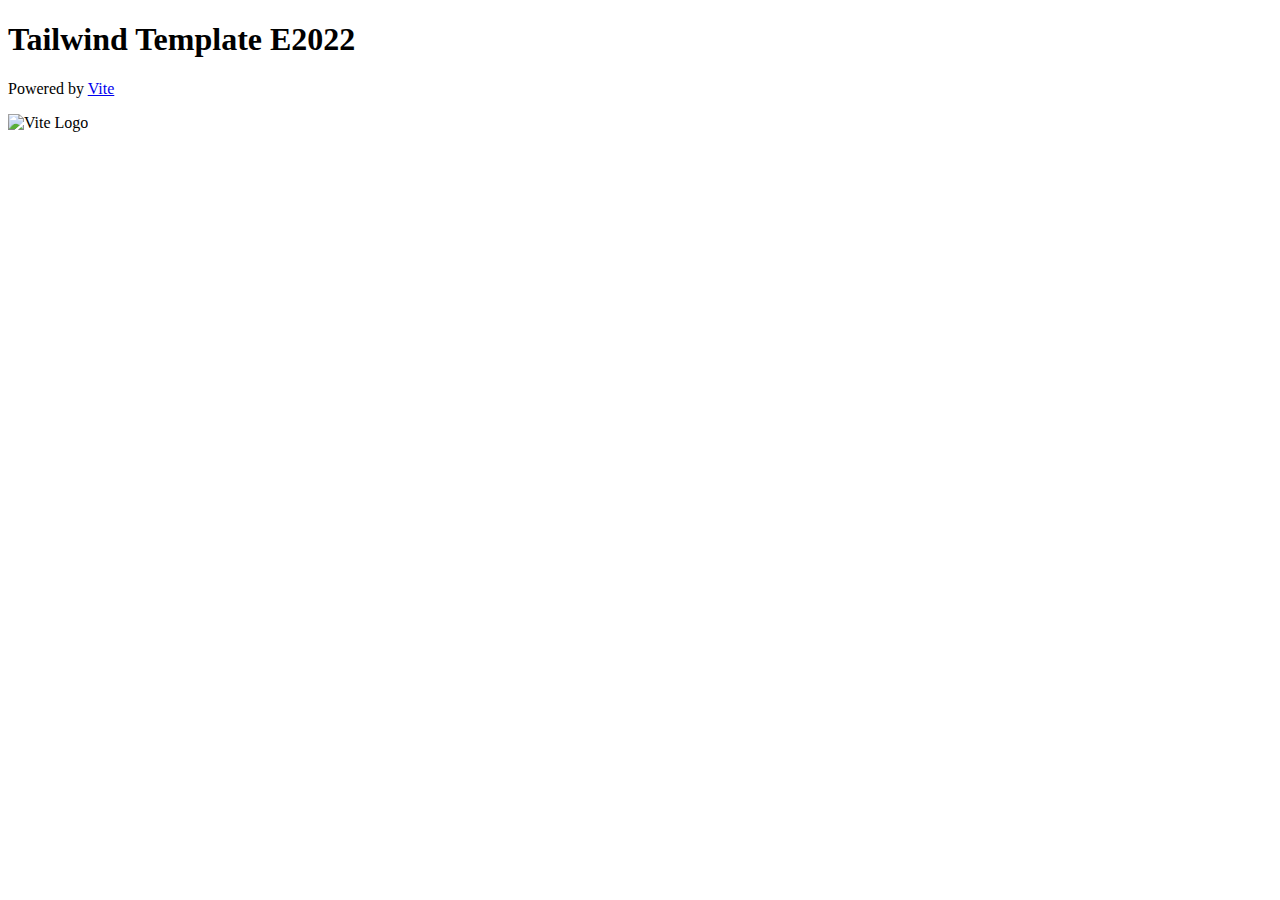
==== src/index.html @ 025a27ca "first commit" ====
<!DOCTYPE html>
<html lang="en">
  <head>
    <meta charset="UTF-8" />
    <link rel="icon" type="image/svg+xml" href="/vite.svg" />
    <meta name="viewport" content="width=device-width, initial-scale=1.0" />
    <title>Vite App</title>
  </head>
  <body class="grid place-items-center p-8">
    <h1 class="text-xl font-bold text-emerald-700">Tailwind Template E2022</h1>
    <p class="text-emerald-500">
      Powered by <a href="https://vitejs.dev/guide">Vite</a>
    </p>
    <img src="img/vite.svg" alt="Vite Logo" />

    <script type="module" src="./main.js"></script>
  </body>
</html>
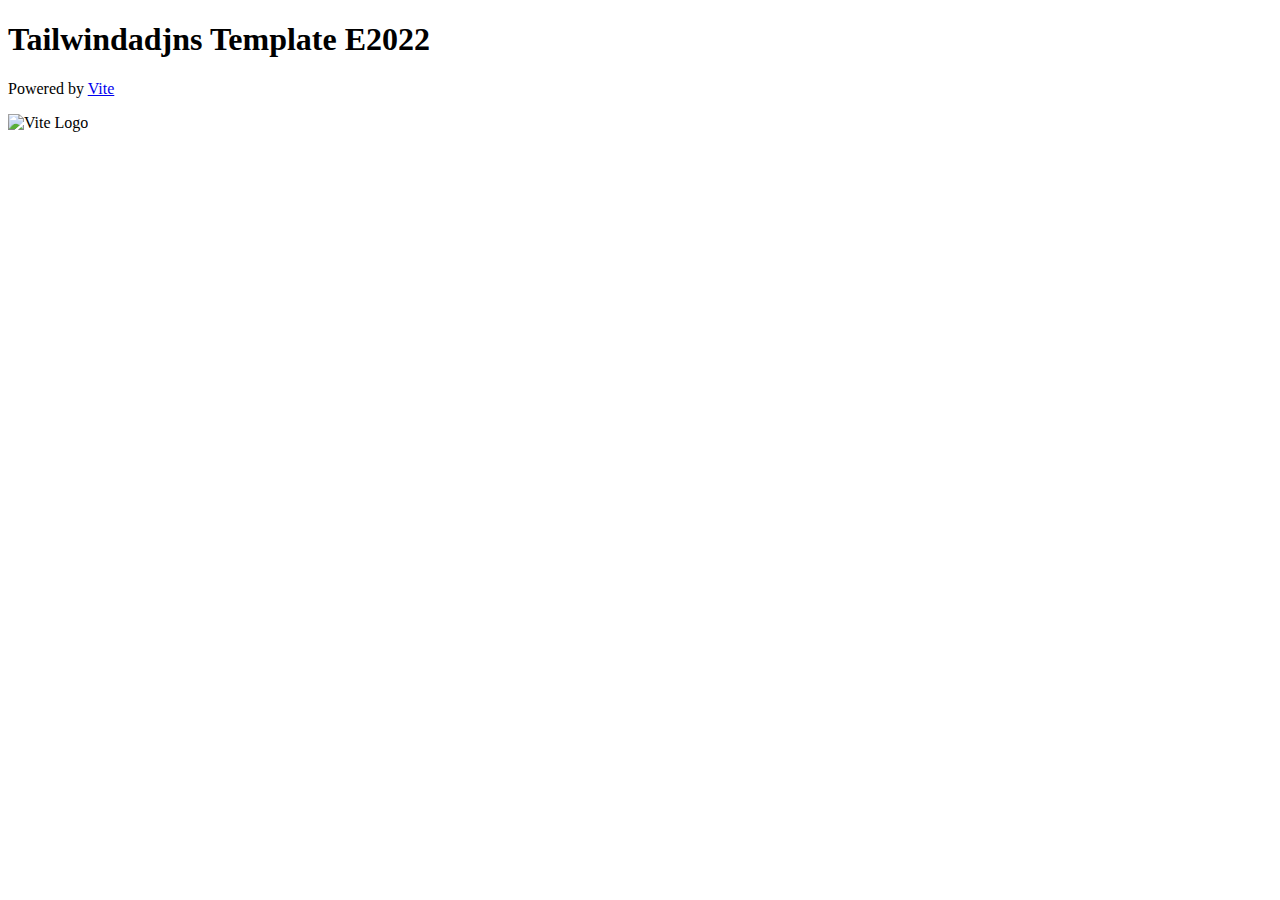
==== commit 9c40c28e: "hey" ====
--- a/src/index.html
+++ b/src/index.html
@@ -7,7 +7,9 @@
     <title>Vite App</title>
   </head>
   <body class="grid place-items-center p-8">
-    <h1 class="text-xl font-bold text-emerald-700">Tailwind Template E2022</h1>
+    <h1 class="text-xl font-bold text-emerald-700">
+      Tailwindadjns Template E2022
+    </h1>
     <p class="text-emerald-500">
       Powered by <a href="https://vitejs.dev/guide">Vite</a>
     </p>
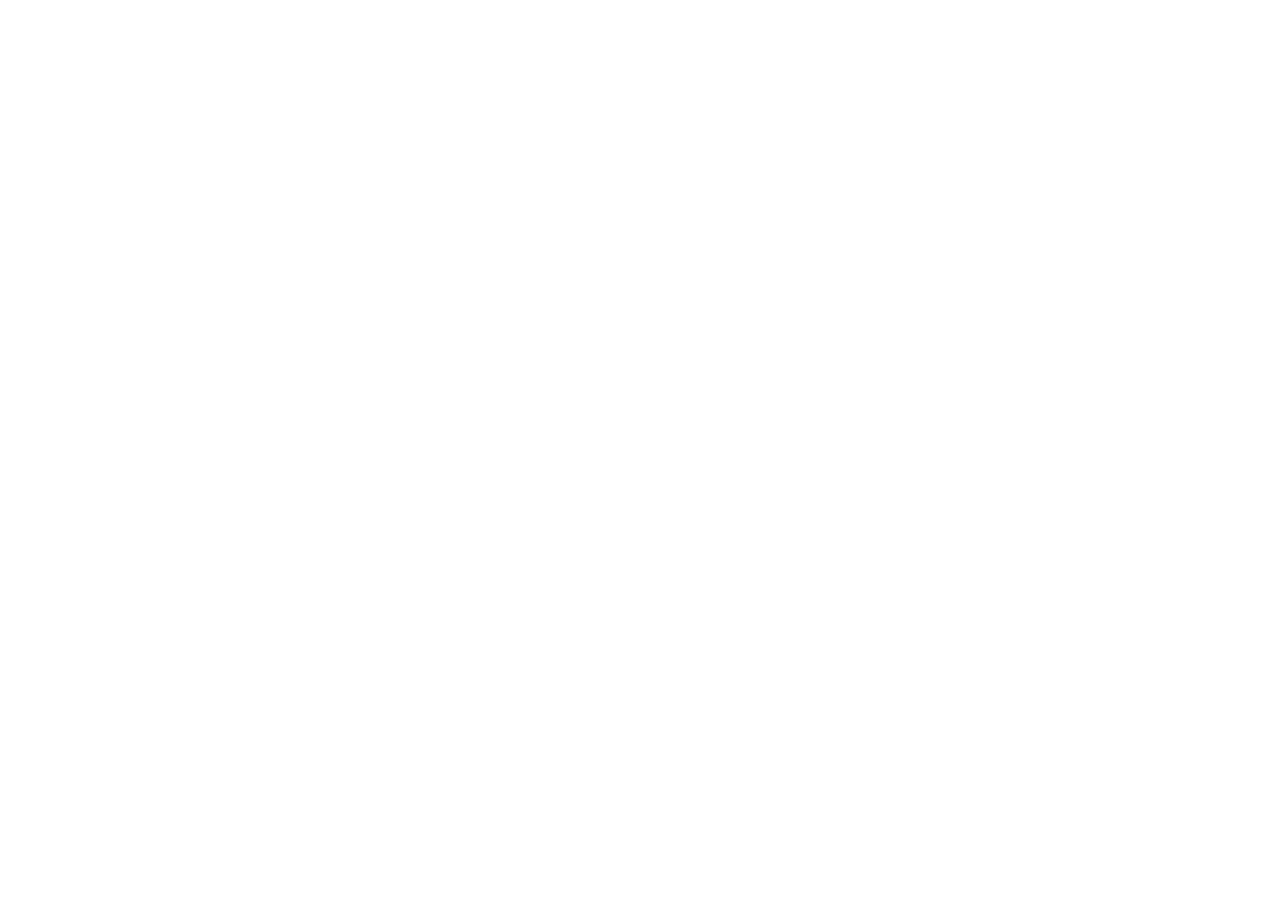
==== commit ba7d7bdf: "names" ====
--- a/src/index.html
+++ b/src/index.html
@@ -6,15 +6,15 @@
     <meta name="viewport" content="width=device-width, initial-scale=1.0" />
     <title>Vite App</title>
   </head>
-  <body class="grid place-items-center p-8">
-    <h1 class="text-xl font-bold text-emerald-700">
-      Tailwindadjns Template E2022
-    </h1>
-    <p class="text-emerald-500">
-      Powered by <a href="https://vitejs.dev/guide">Vite</a>
-    </p>
-    <img src="img/vite.svg" alt="Vite Logo" />
-
+  <body>
+    <main>
+      <section id="first_section" class="grid grid-cols-2">
+        <img src="/img/bricks_font.svg" alt="" />
+      </section>
+      <section id="second_section"></section>
+      <section id="third_section"></section>
+      <section id="fourth_section"></section>
+    </main>
     <script type="module" src="./main.js"></script>
   </body>
 </html>
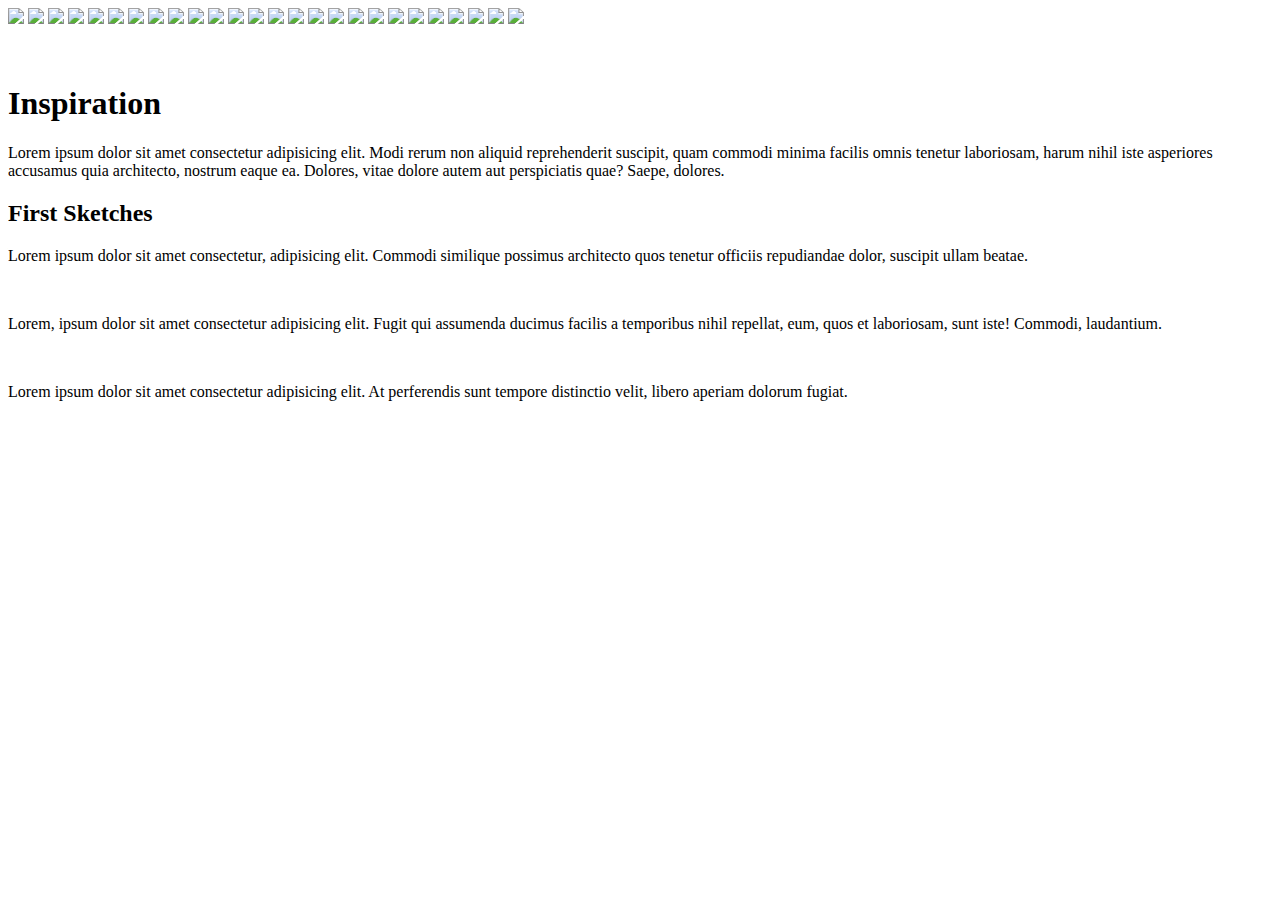
==== commit 6fa9fde6: "nn" ====
--- a/src/index.html
+++ b/src/index.html
@@ -6,12 +6,213 @@
     <meta name="viewport" content="width=device-width, initial-scale=1.0" />
     <title>Vite App</title>
   </head>
-  <body>
+  <body class="mx-auto w-11/12">
     <main>
-      <section id="first_section" class="grid grid-cols-2">
-        <img src="/img/bricks_font.svg" alt="" />
+      <img
+        class="image"
+        data-index="0"
+        data-status="inactive"
+        src="/img/b_01.svg"
+      />
+      <img
+        class="image"
+        data-index="1"
+        data-status="inactive"
+        src="/img/b_02.svg"
+      />
+      <img
+        class="image"
+        data-index="2"
+        data-status="inactive"
+        src="/img/b_03.svg"
+      />
+      <img
+        class="image"
+        data-index="3"
+        data-status="inactive"
+        src="/img/b_04.svg"
+      />
+      <img
+        class="image"
+        data-index="4"
+        data-status="inactive"
+        src="/img/b_05.svg"
+      />
+      <img
+        class="image"
+        data-index="5"
+        data-status="inactive"
+        src="/img/b_06.svg"
+      />
+      <img
+        class="image"
+        data-index="6"
+        data-status="inactive"
+        src="/img/b_07.svg"
+      />
+      <img
+        class="image"
+        data-index="7"
+        data-status="inactive"
+        src="/img/b_08.svg"
+      />
+      <img
+        class="image"
+        data-index="8"
+        data-status="inactive"
+        src="/img/b_09.svg"
+      />
+      <img
+        class="image"
+        data-index="9"
+        data-status="inactive"
+        src="/img/b_10.svg"
+      />
+      <img
+        class="image"
+        data-index="10"
+        data-status="inactive"
+        src="/img/b_11.svg"
+      />
+      <img
+        class="image"
+        data-index="11"
+        data-status="inactive"
+        src="/img/b_11.svg"
+      />
+      <img
+        class="image"
+        data-index="12"
+        data-status="inactive"
+        src="/img/b_11.svg"
+      />
+      <img
+        class="image"
+        data-index="13"
+        data-status="inactive"
+        src="/img/b_11.svg"
+      />
+      <img
+        class="image"
+        data-index="14"
+        data-status="inactive"
+        src="/img/b_11.svg"
+      />
+      <img
+        class="image"
+        data-index="15"
+        data-status="inactive"
+        src="/img/b_11.svg"
+      />
+      <img
+        class="image"
+        data-index="16"
+        data-status="inactive"
+        src="/img/b_11.svg"
+      />
+      <img
+        class="image"
+        data-index="17"
+        data-status="inactive"
+        src="/img/b_12.svg"
+      />
+      <img
+        class="image"
+        data-index="18"
+        data-status="inactive"
+        src="/img/b_13.svg"
+      />
+      <img
+        class="image"
+        data-index="19"
+        data-status="inactive"
+        src="/img/b_14.svg"
+      />
+      <img
+        class="image"
+        data-index="20"
+        data-status="inactive"
+        src="/img/b_15.svg"
+      />
+      <img
+        class="image"
+        data-index="21"
+        data-status="inactive"
+        src="/img/b_16.svg"
+      />
+      <img
+        class="image"
+        data-index="22"
+        data-status="inactive"
+        src="/img/b_17.svg"
+      />
+      <img
+        class="image"
+        data-index="23"
+        data-status="inactive"
+        src="/img/b_18.svg"
+      />
+      <img
+        class="image"
+        data-index="24"
+        data-status="inactive"
+        src="/img/b_19.svg"
+      />
+      <img
+        class="image"
+        data-index="25"
+        data-status="inactive"
+        src="/img/b_20.svg"
+      />
+
+      <section
+        id="first_section"
+        class="flex flex-col items-center gap-8 py-12 md:flex-row md:justify-center"
+      >
+        <img src="/img/bricks_font.svg" class="md:w-2/4" alt="" />
+        <div class="bg-blaa p-12 md:p-14">
+          <img src="/img/inspiration.svg" alt="" />
+          <h1 class="pt-6 pb-2 text-5xl md:text-7xl">Inspiration</h1>
+          <p>
+            Lorem ipsum dolor sit amet consectetur adipisicing elit. Modi rerum
+            non aliquid reprehenderit suscipit, quam commodi minima facilis
+            omnis tenetur laboriosam, harum nihil iste asperiores accusamus quia
+            architecto, nostrum eaque ea. Dolores, vitae dolore autem aut
+            perspiciatis quae? Saepe, dolores.
+          </p>
+        </div>
       </section>
-      <section id="second_section"></section>
+      <section id="second_section">
+        <div
+          class="groen_boks grid items-center gap-8 bg-groen p-8 md:flex-row md:p-14"
+        >
+          <div>
+            <h2 class="pb-2 text-3xl">First Sketches</h2>
+            <p class="pb-6">
+              Lorem ipsum dolor sit amet consectetur, adipisicing elit. Commodi
+              similique possimus architecto quos tenetur officiis repudiandae
+              dolor, suscipit ullam beatae.
+            </p>
+            <img src="/img/first_tools.svg" alt="" />
+          </div>
+          <div>
+            <p class="pb-6">
+              Lorem, ipsum dolor sit amet consectetur adipisicing elit. Fugit
+              qui assumenda ducimus facilis a temporibus nihil repellat, eum,
+              quos et laboriosam, sunt iste! Commodi, laudantium.
+            </p>
+            <img src="/img/sketched_tools.svg" alt="" />
+          </div>
+          <div>
+            <p class="pb-6">
+              Lorem ipsum dolor sit amet consectetur adipisicing elit. At
+              perferendis sunt tempore distinctio velit, libero aperiam dolorum
+              fugiat.
+            </p>
+            <img src="/img/finalized_tools.svg" alt="" />
+          </div>
+        </div>
+      </section>
       <section id="third_section"></section>
       <section id="fourth_section"></section>
     </main>
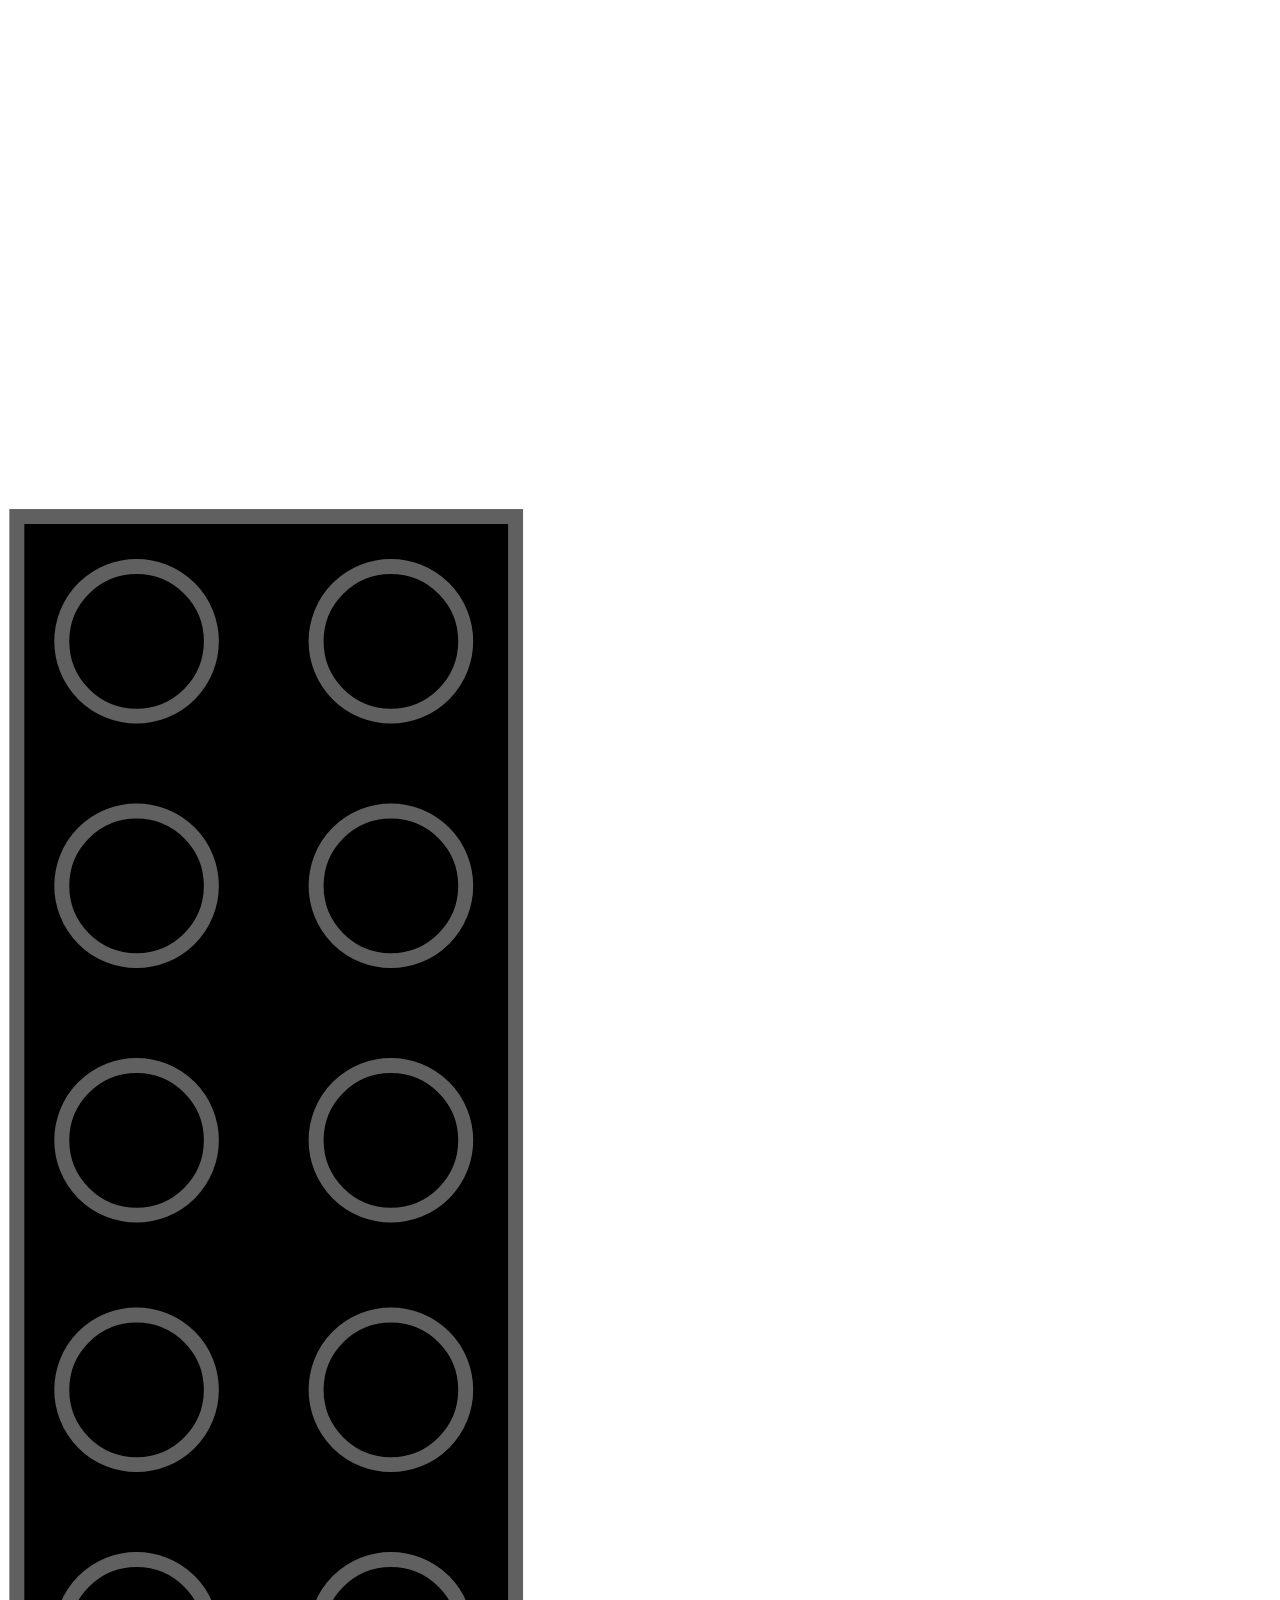
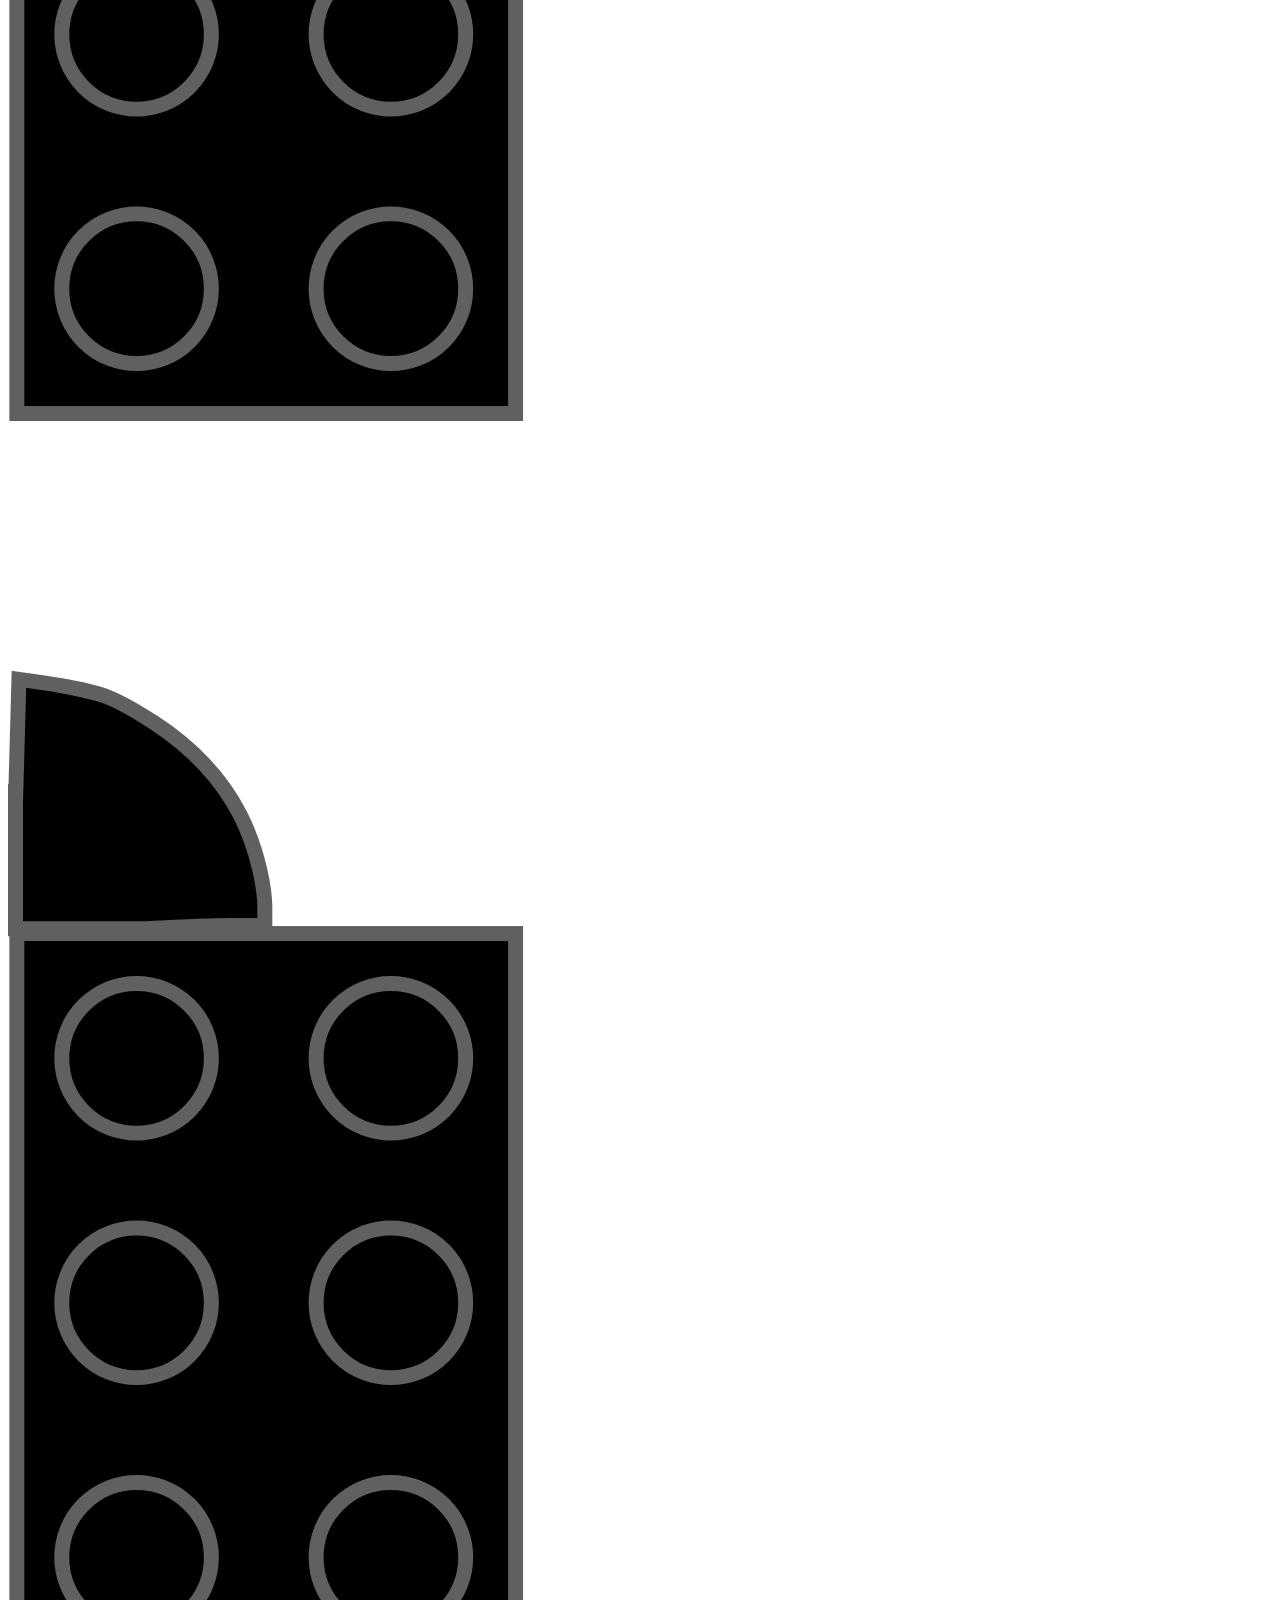
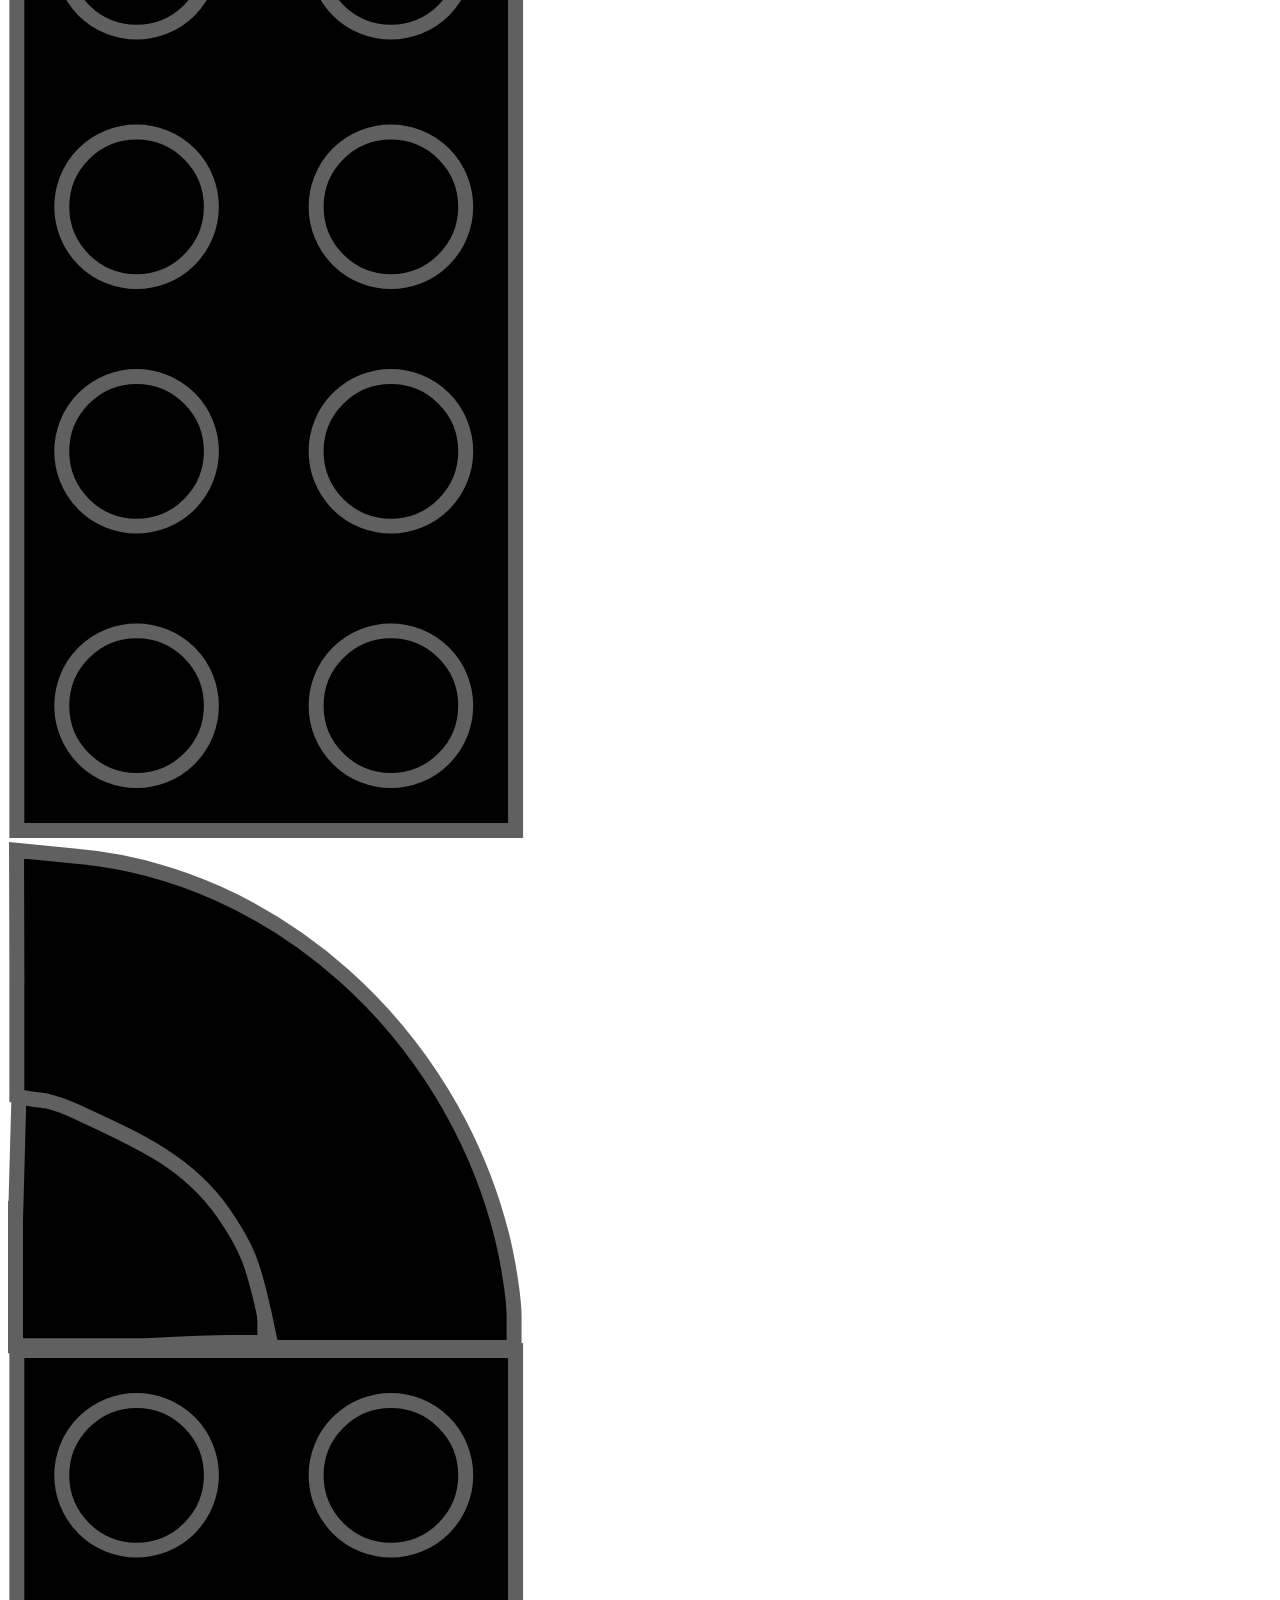
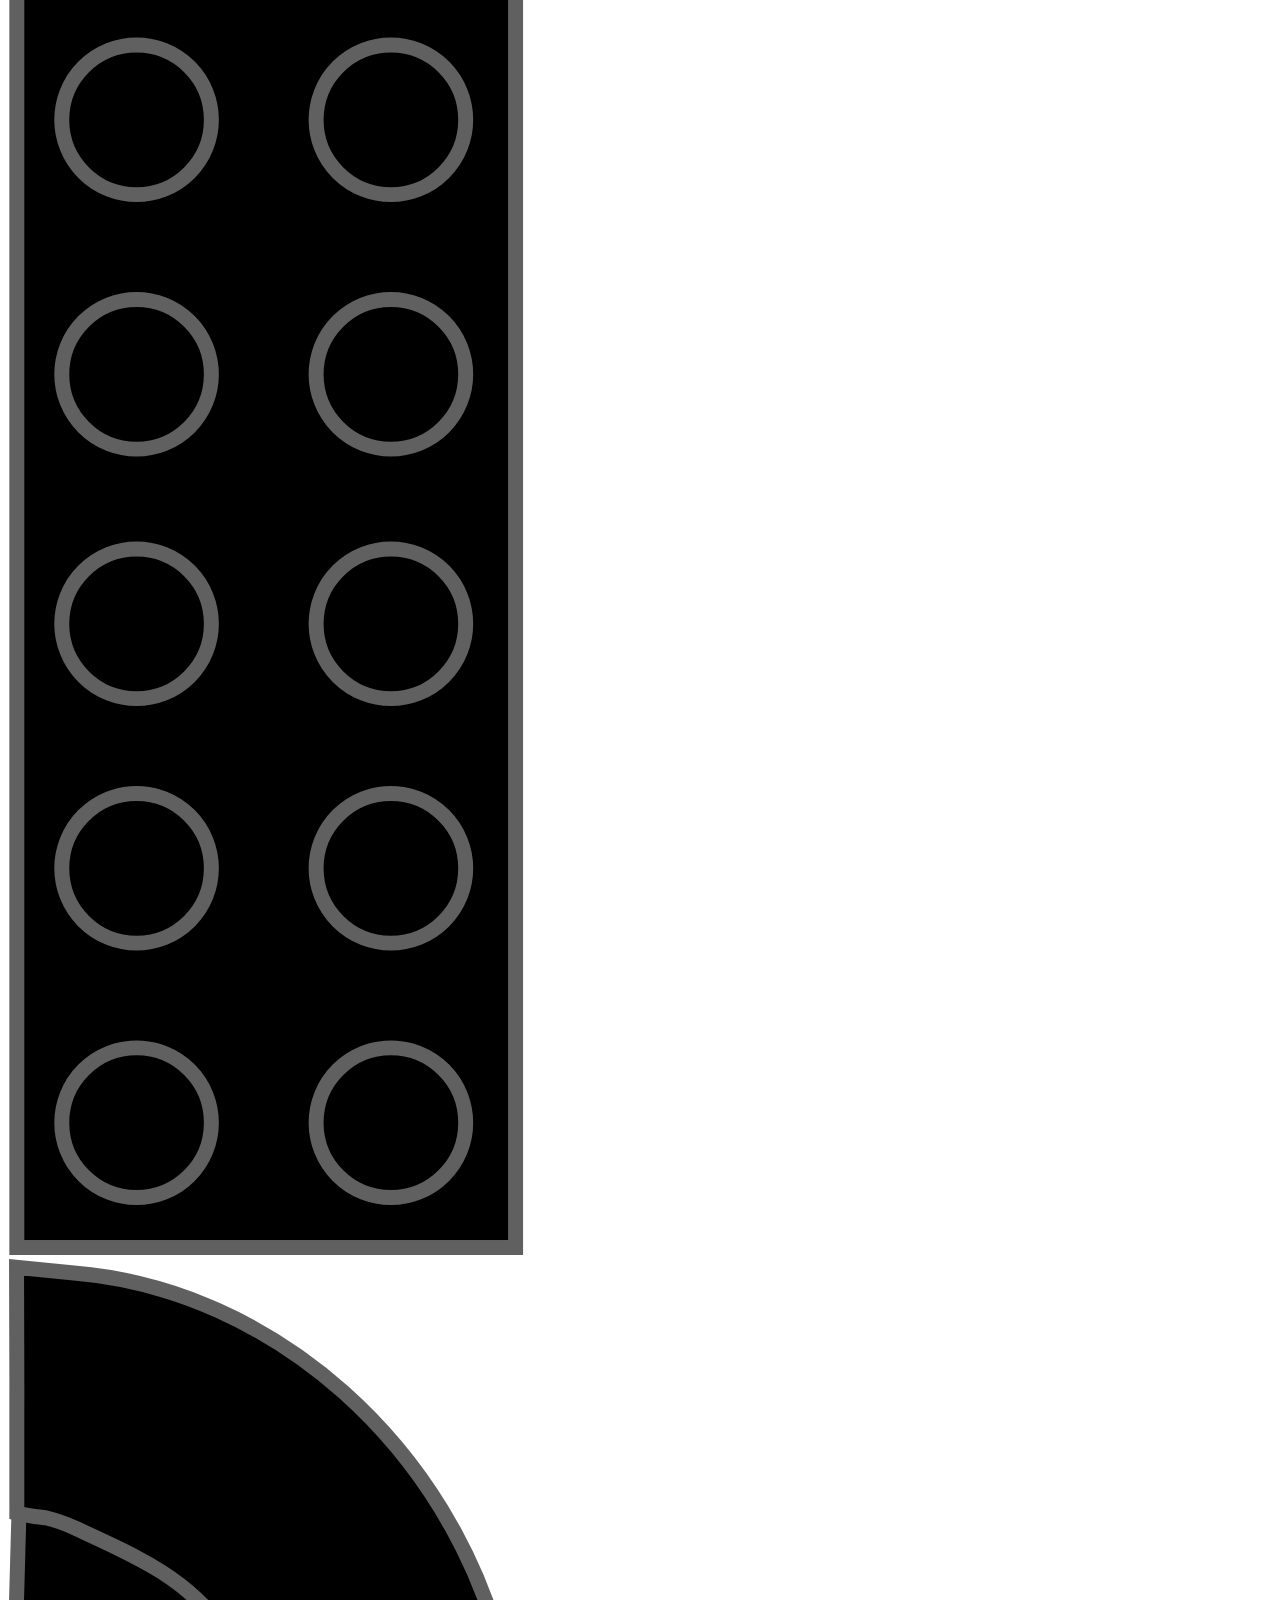
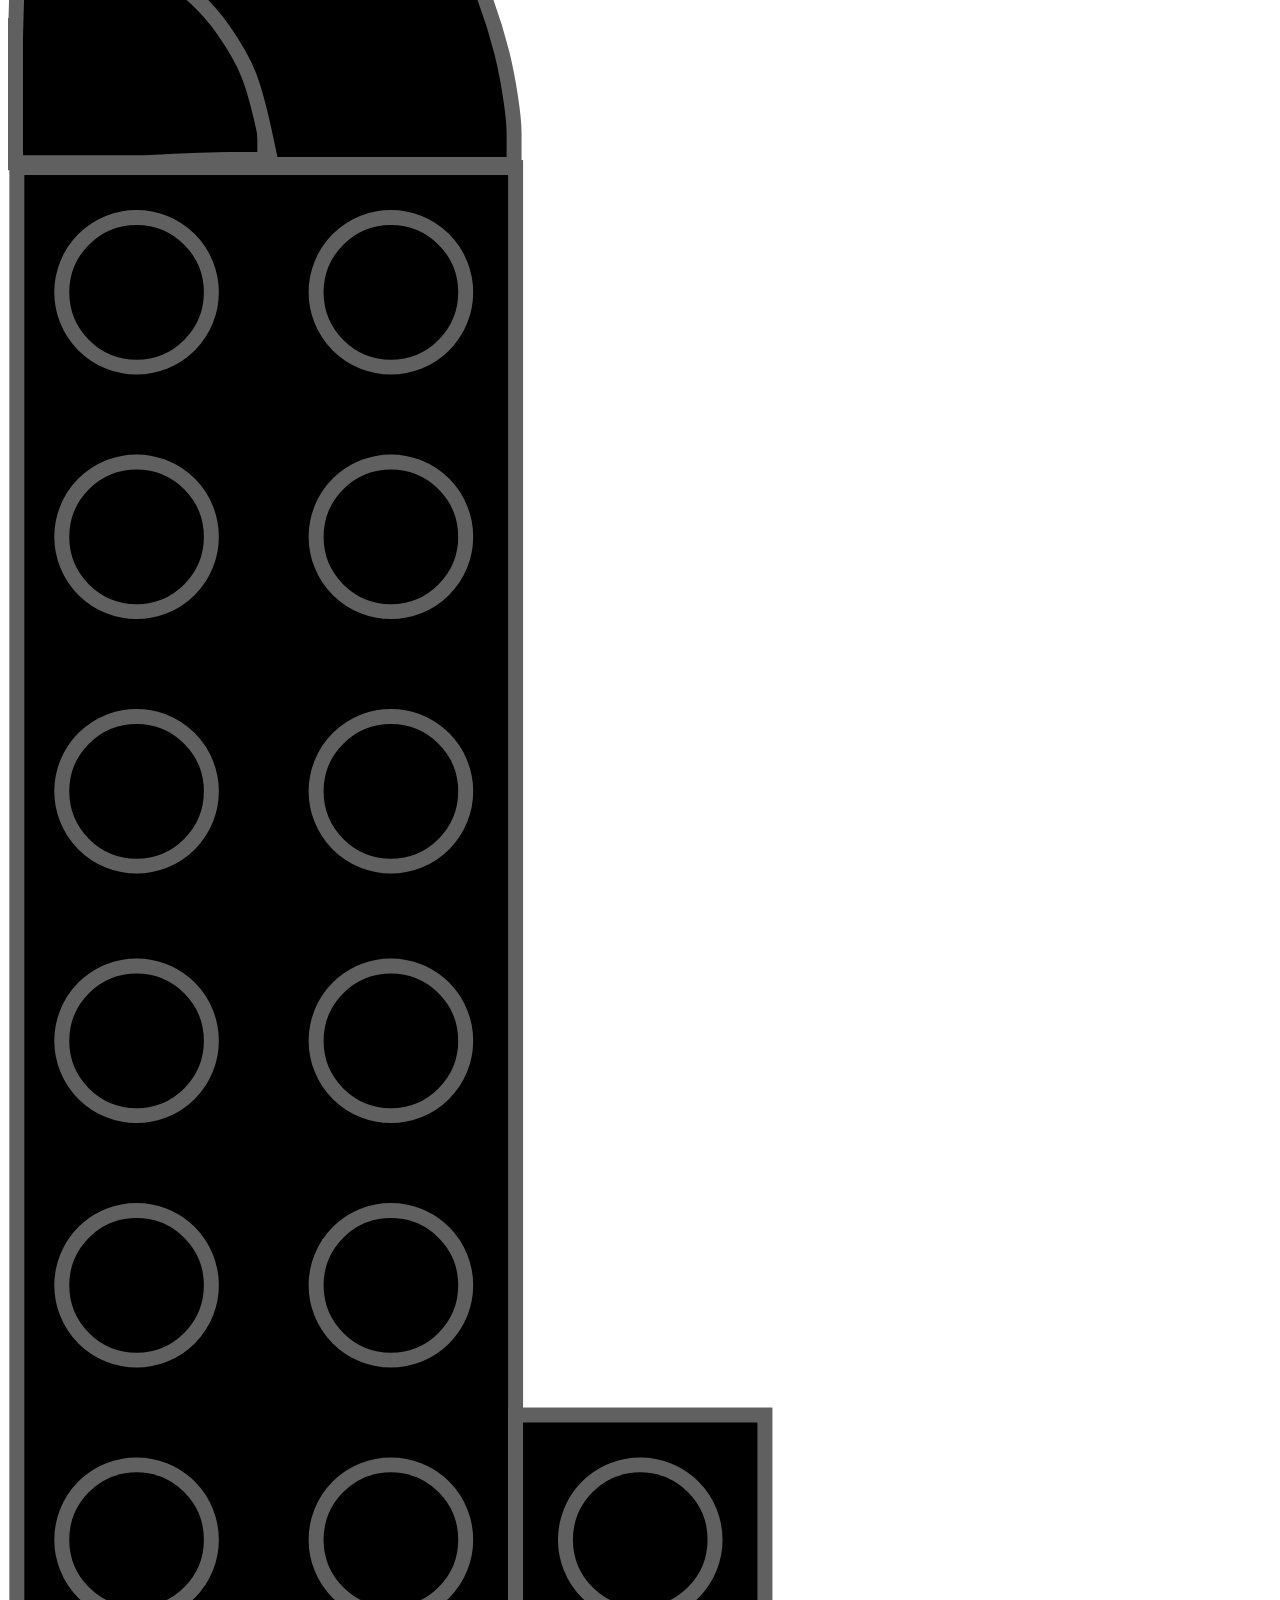
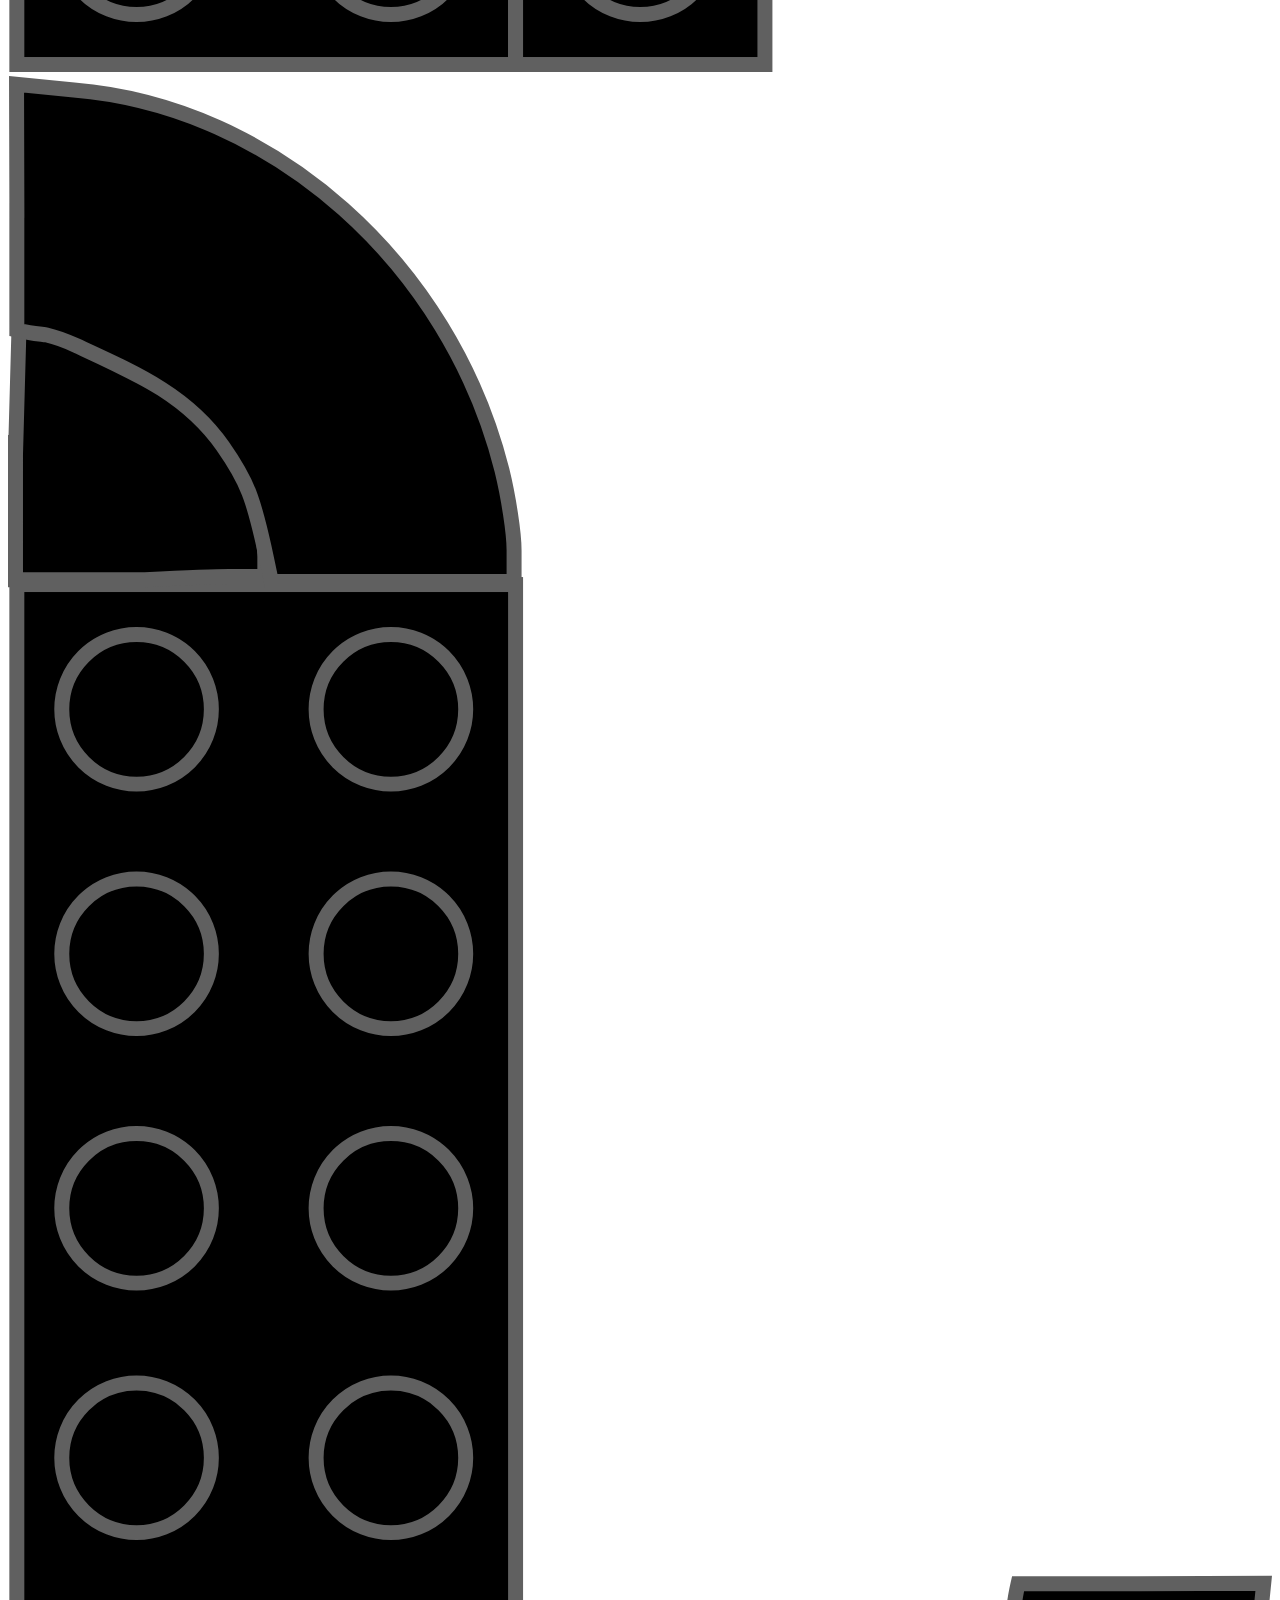
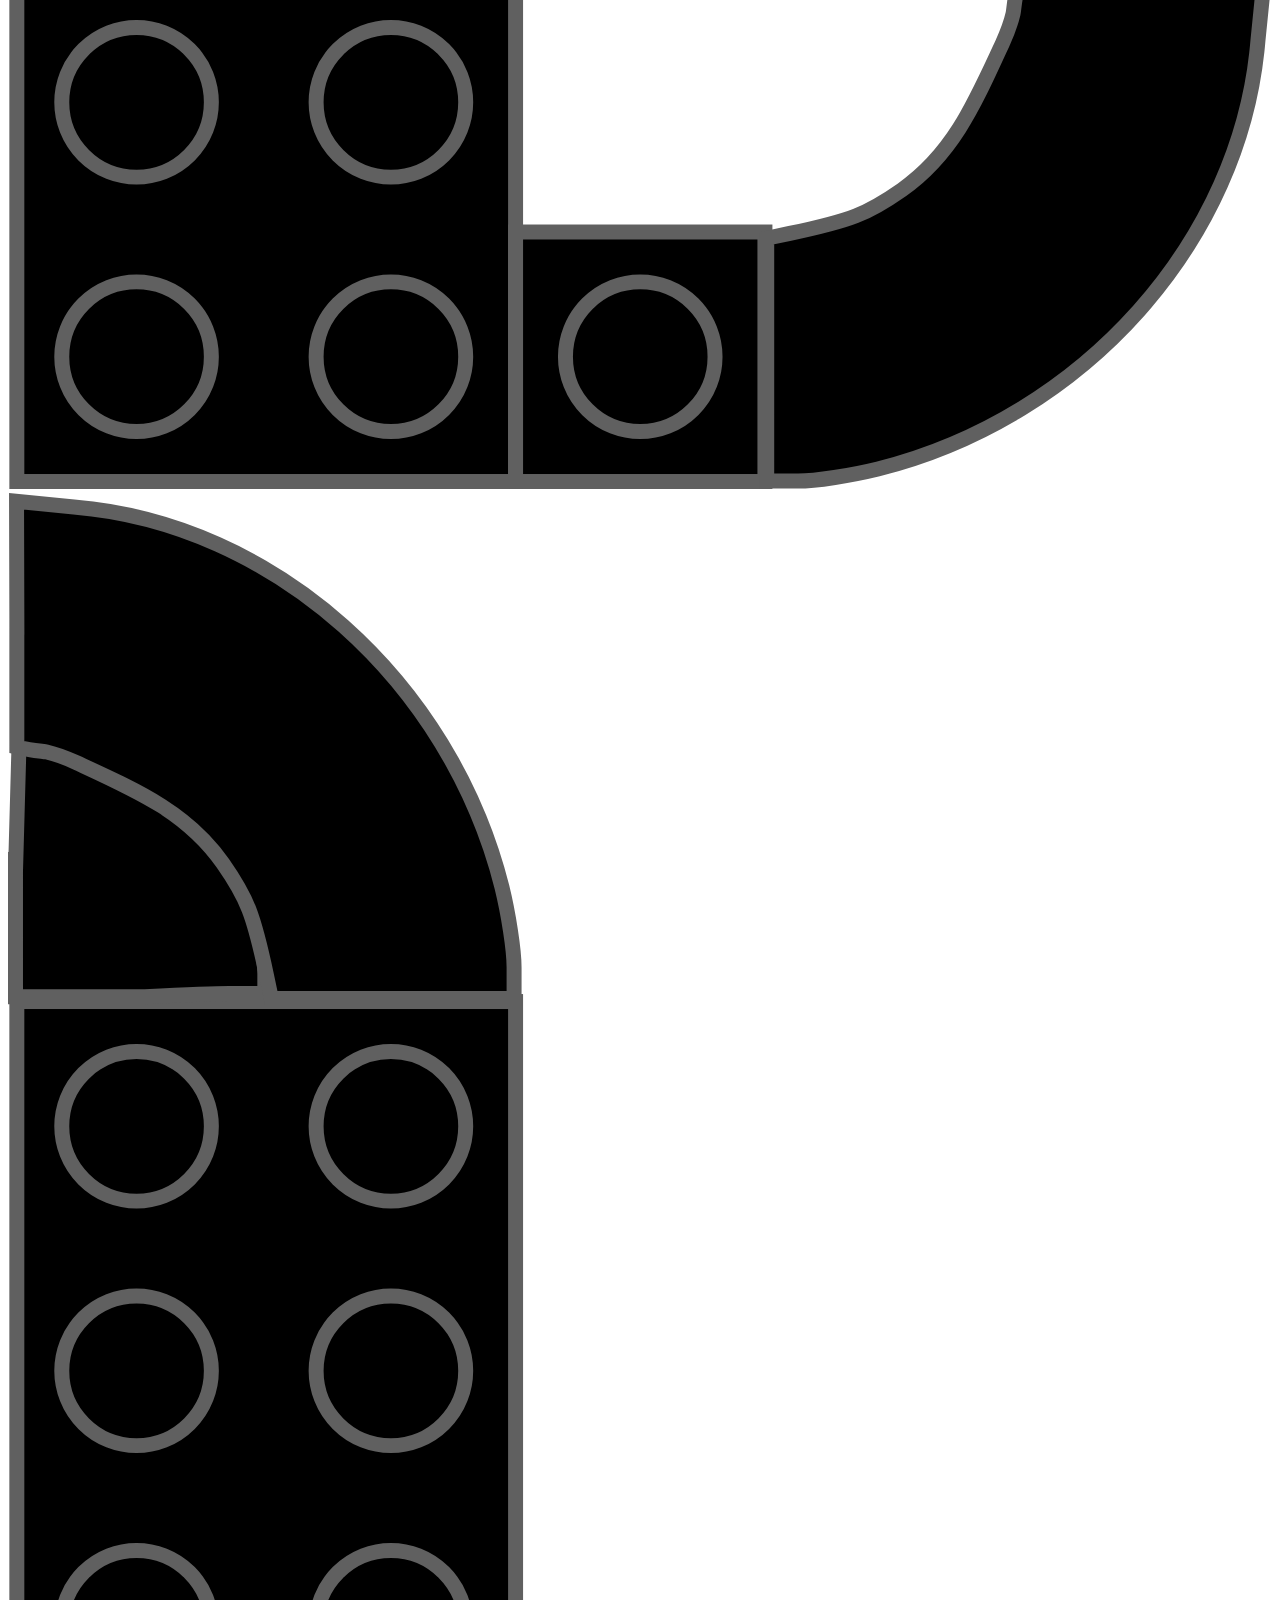
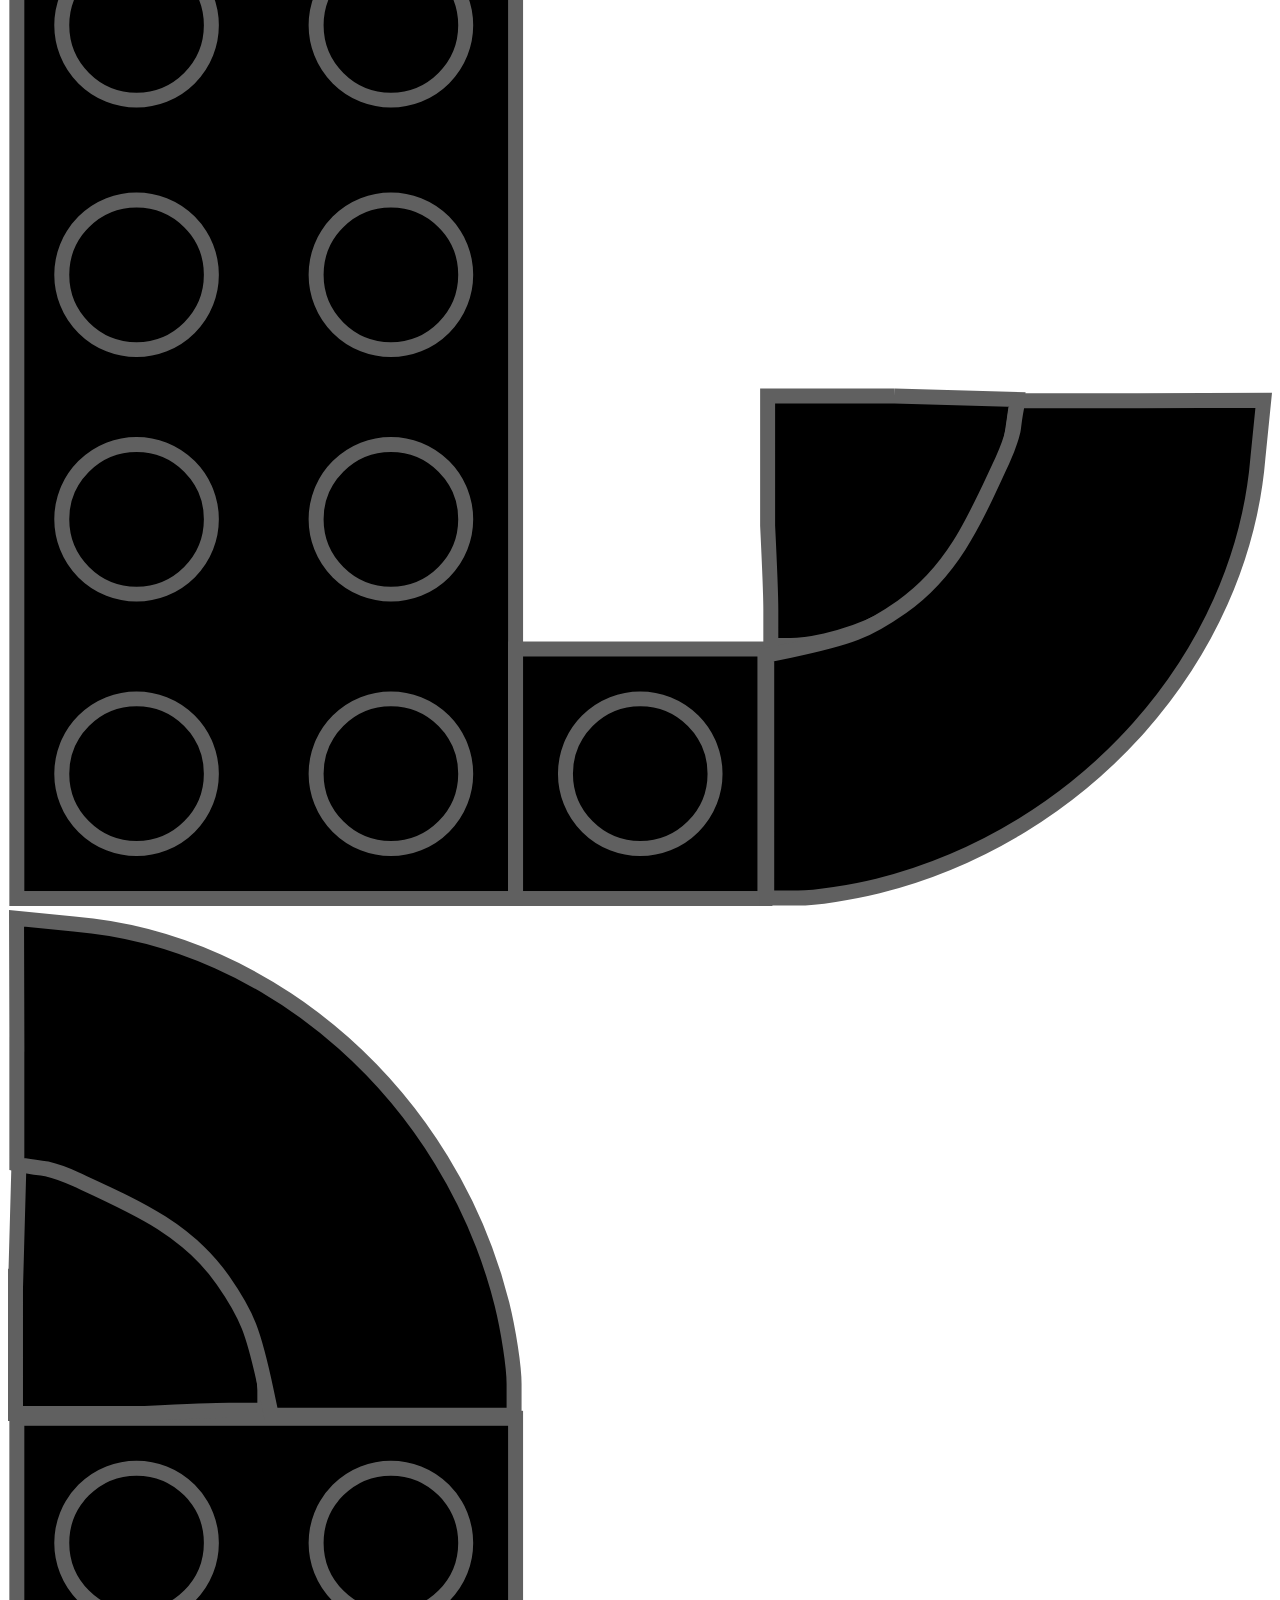
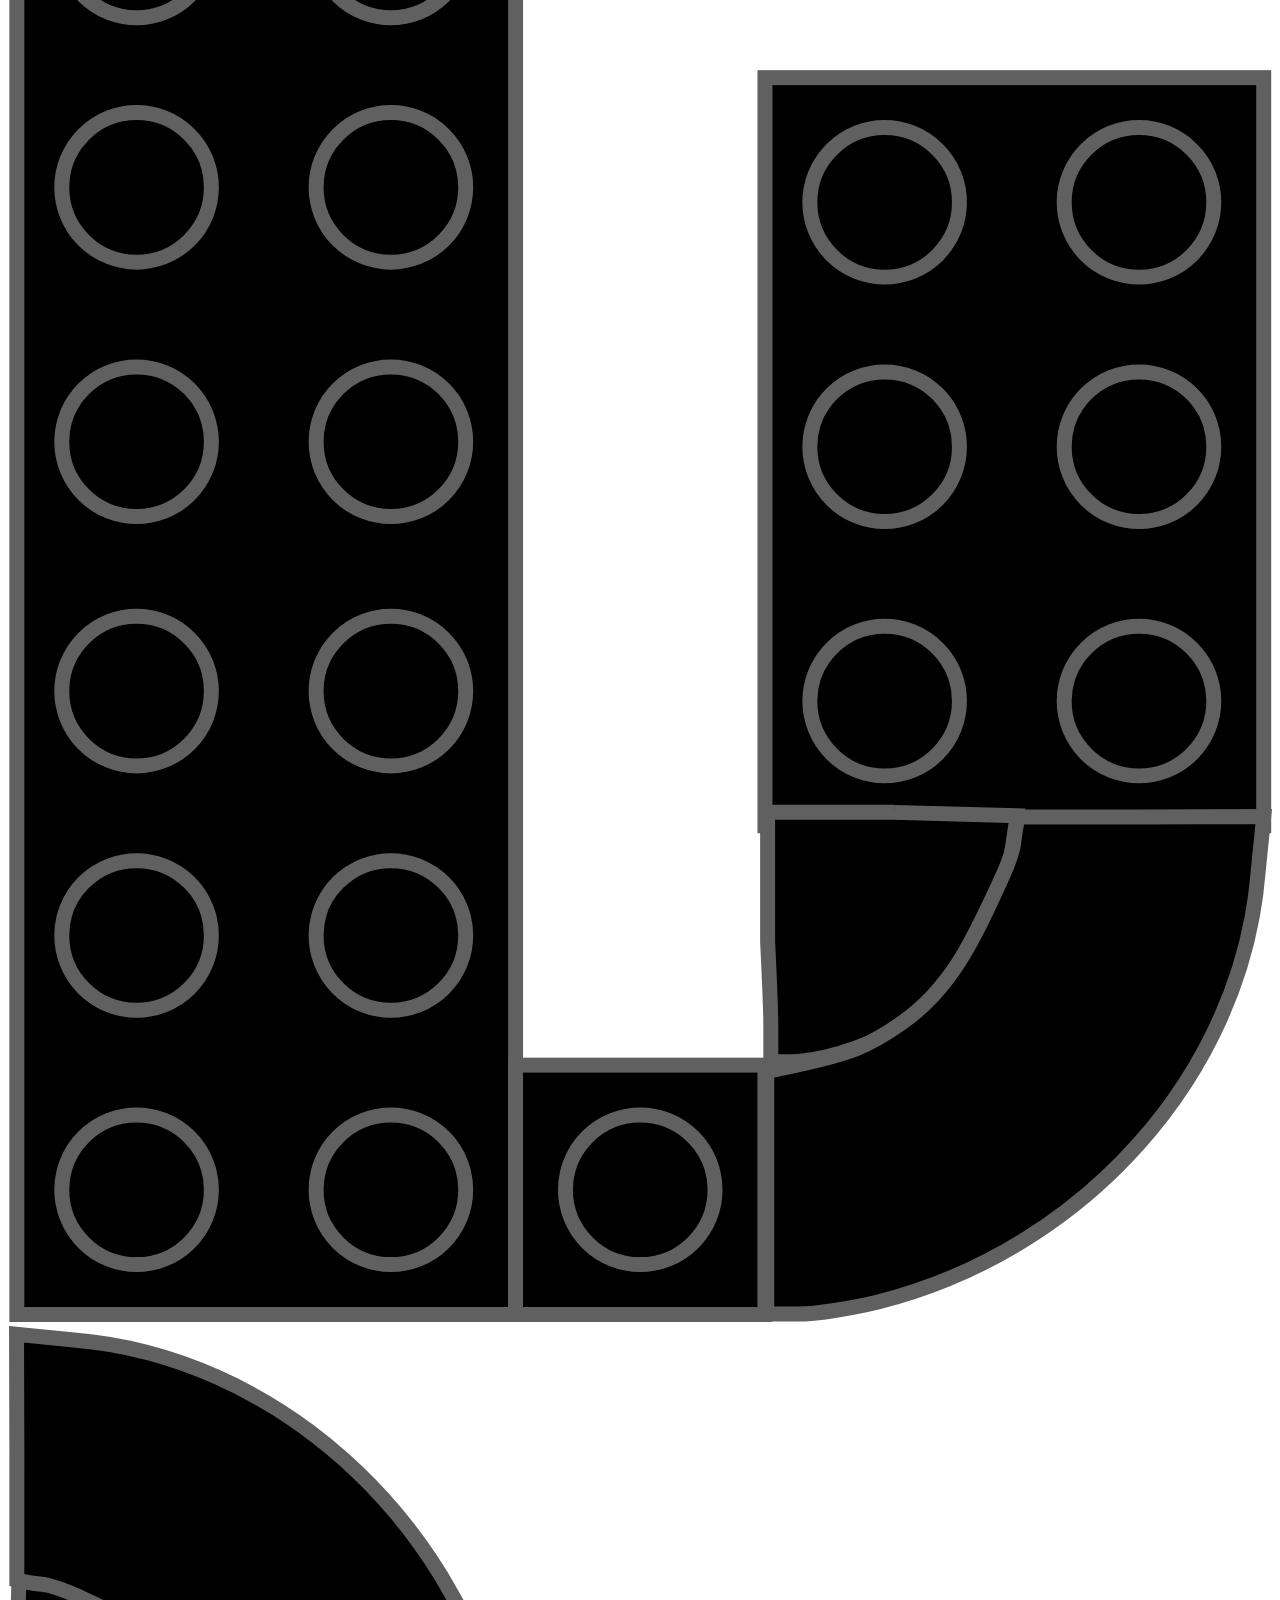
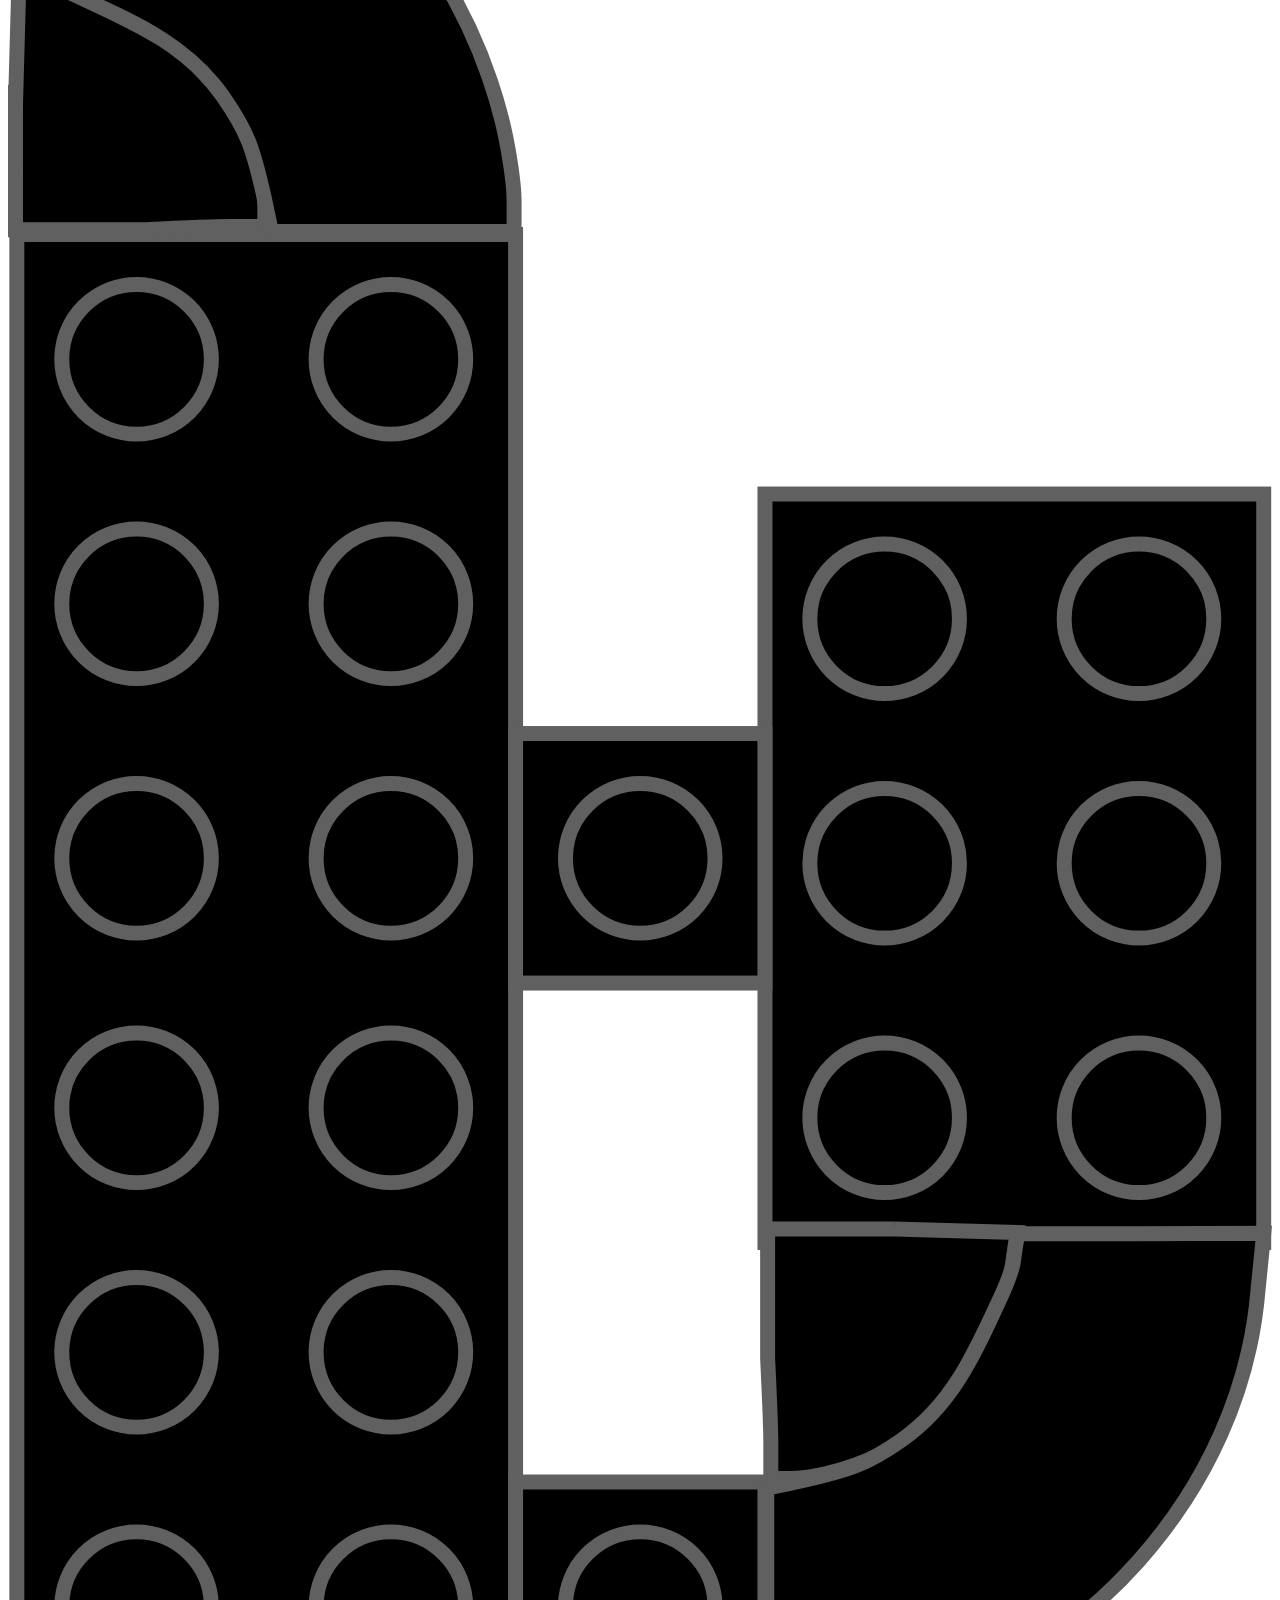
==== commit 9f43e1cb: "done" ====
--- a/src/index.html
+++ b/src/index.html
@@ -6,8 +6,8 @@
     <meta name="viewport" content="width=device-width, initial-scale=1.0" />
     <title>Vite App</title>
   </head>
-  <body class="mx-auto w-11/12">
-    <main>
+  <body>
+    <main class="mx-auto w-11/12">
       <img
         class="image"
         data-index="0"
@@ -167,7 +167,7 @@
 
       <section
         id="first_section"
-        class="flex flex-col items-center gap-8 py-12 md:flex-row md:justify-center"
+        class="flex flex-col items-center gap-8 py-12 text-hvid md:flex-row md:justify-center"
       >
         <img src="/img/bricks_font.svg" class="md:w-2/4" alt="" />
         <div class="bg-blaa p-12 md:p-14">
@@ -183,9 +183,7 @@
         </div>
       </section>
       <section id="second_section">
-        <div
-          class="groen_boks grid items-center gap-8 bg-groen p-8 md:flex-row md:p-14"
-        >
+        <div class="groen_boks gap-10 bg-groen p-8 text-hvid md:grid md:p-14">
           <div>
             <h2 class="pb-2 text-3xl">First Sketches</h2>
             <p class="pb-6">
@@ -193,29 +191,164 @@
               similique possimus architecto quos tenetur officiis repudiandae
               dolor, suscipit ullam beatae.
             </p>
-            <img src="/img/first_tools.svg" alt="" />
+            <img
+              src="/img/first_tools.svg"
+              class="mx-auto w-1/2 md:w-full"
+              alt=""
+            />
           </div>
           <div>
-            <p class="pb-6">
+            <h2 class="pb-2 pt-12 text-3xl md:pt-0">Refined Sketches</h2>
+            <p class="pb-4">
               Lorem, ipsum dolor sit amet consectetur adipisicing elit. Fugit
               qui assumenda ducimus facilis a temporibus nihil repellat, eum,
-              quos et laboriosam, sunt iste! Commodi, laudantium.
-            </p>
-            <img src="/img/sketched_tools.svg" alt="" />
+              quos et laboriosam, sunt iste!
+            </p>
+            <img
+              src="/img/sketched_tools.svg"
+              class="mx-auto w-1/2 md:w-full"
+              alt=""
+            />
           </div>
           <div>
-            <p class="pb-6">
+            <h2 class="pb-2 pt-12 text-3xl md:pt-0">Final Sketches</h2>
+            <p class="pb-4">
               Lorem ipsum dolor sit amet consectetur adipisicing elit. At
               perferendis sunt tempore distinctio velit, libero aperiam dolorum
-              fugiat.
-            </p>
-            <img src="/img/finalized_tools.svg" alt="" />
-          </div>
-        </div>
-      </section>
-      <section id="third_section"></section>
-      <section id="fourth_section"></section>
+              fugiat. Lorem ipsum dolor sit amet.
+            </p>
+            <img
+              src="/img/finalized_tools.svg"
+              class="mx-auto w-1/2 md:w-full"
+              alt=""
+            />
+          </div>
+        </div>
+      </section>
+      <section id="third_section" class="py-12">
+        <div
+          class="flex max-w-6xl flex-col items-center justify-center gap-10 bg-hvid p-12 md:flex-row"
+        >
+          <img src="/img/first_b.svg" alt="" class="w-2/6 md:w-1/6" /><img
+            src="/img/first_b_full.svg"
+            class="w-2/6 md:w-1/6"
+            alt=""
+          /><img src="/img/second_b.svg" class="w-2/6 md:w-1/6" alt="" /><img
+            src="/img/third_b.svg"
+            class="w-2/6 md:w-1/6"
+            alt=""
+          /><img src="/img/final_b.svg" class="w-2/6 md:w-1/6" alt="" />
+        </div>
+      </section>
+      <section id="fourth_section">
+        <div class="bg-hvid p-12">
+          <div
+            class="flex flex-col items-center justify-evenly gap-10 py-10 md:flex-row"
+          >
+            <img src="/img/bricks_r_sketch.svg" class="w-1/2 md:w-1/4" alt="" />
+            <div class="order-first md:order-last">
+              <h3 class="pb-2 text-3xl">First R</h3>
+              <p class="max-w-xl">
+                Lorem ipsum dolor sit amet consectetur adipisicing elit. Nostrum
+                minima voluptatem nemo sed quia. Velit sunt id delectus nihil
+                quaerat similique, deserunt nesciunt provident voluptas, earum
+                animi deleniti commodi odio! Labore nam, quisquam laborum vero,
+                error ad architecto animi obcaecati, rerum consequatur ipsum
+                ullam quo rem maiores ducimus alias culpa!
+              </p>
+            </div>
+          </div>
+
+          <div
+            class="flex flex-col items-center justify-evenly gap-10 pt-10 md:flex-row"
+          >
+            <img src="/img/bricks_r.svg" class="w-1/2 md:w-1/4" alt="" />
+            <div class="order-first md:order-last">
+              <h3 class="pb-2 text-3xl">Final R</h3>
+              <p class="max-w-xl">
+                Lorem ipsum dolor sit amet consectetur adipisicing elit. Nostrum
+                minima voluptatem nemo sed quia. Velit sunt id delectus nihil
+                quaerat similique, deserunt nesciunt provident voluptas, earum
+                animi deleniti commodi odio! Labore nam, quisquam laborum vero,
+                error ad architecto animi obcaecati, rerum consequatur ipsum
+                ullam quo rem maiores ducimus alias culpa!
+              </p>
+            </div>
+          </div>
+        </div>
+      </section>
+      <section id="fifth_section" class="flex-col py-12 md:grid md:gap-12">
+        <div class="mb-12 grid items-center justify-center bg-gul p-12 md:mb-0">
+          <div class="mx-auto max-w-lg">
+            <h3 class="pb-2 text-3xl">Inspiration</h3>
+            <p class="pb-6">
+              Lorem ipsum dolor sit amet consectetur adipisicing elit. A
+              dolorem, quo suscipit exercitationem pariatur dolorum optio
+              voluptatum repellat fugiat enim nihil inventore magni? Alias, ut.
+            </p>
+            <p class="pb-6">
+              Lorem ipsum dolor sit amet consectetur adipisicing elit. Cumque
+              blanditiis voluptates assumenda, quas rem reiciendis vel modi!
+              Eligendi!
+            </p>
+            <p>
+              Lorem ipsum dolor sit amet consectetur adipisicing elit. Cumque
+              blanditiis voluptates assumenda, quas rem reiciendis vel modi!
+              Eligendi!
+            </p>
+          </div>
+        </div>
+        <div class="bg-hvid p-12">
+          <img src="/img/bricks_b_multiple_colors.svg" alt="" />
+        </div>
+      </section>
+      <section id="sixth_section">
+        <div class="grid gap-y-12 bg-hvid p-12">
+          <img
+            src="/img/bricks_version_01.svg"
+            class="mx-auto md:w-3/6"
+            alt=""
+          /><img
+            src="/img/bricks_version_03.svg"
+            class="mx-auto md:w-3/6"
+            alt=""
+          /><img
+            src="/img/bricks_version_04.svg"
+            class="mx-auto md:w-3/6"
+            alt=""
+          /><img
+            src="/img/bricks_version_05.svg"
+            class="mx-auto md:w-3/6"
+            alt=""
+          />
+        </div>
+      </section>
+      <section id="seventh_section">
+        <div class="mt-12 grid gap-y-12 bg-hvid p-12">
+          <img
+            src="/img/bricks_black_noborder.svg"
+            class="mx-auto md:w-3/6"
+            alt=""
+          /><img
+            src="/img/bricks_black_noborder_tiled.svg"
+            class="mx-auto md:w-3/6"
+            alt=""
+          /><img
+            src="/img/bricks_black_tiled.svg"
+            class="mx-auto md:w-3/6"
+            alt=""
+          /><img src="/img/bricks_font.svg" class="mx-auto md:w-3/6" alt="" />
+        </div>
+      </section>
     </main>
+    <footer class="bg-roed py-12">
+      <h4 class="pb-6 text-center text-2xl text-hvid">
+        Lavet af Jakob Semajer-Garic <br />MMD 2022
+      </h4>
+      <div class="flex items-center justify-center">
+        <img src="/img/bg-texture.svg" class="w-1/4 md:w-2/12" alt="" />
+      </div>
+    </footer>
     <script type="module" src="./main.js"></script>
   </body>
 </html>
